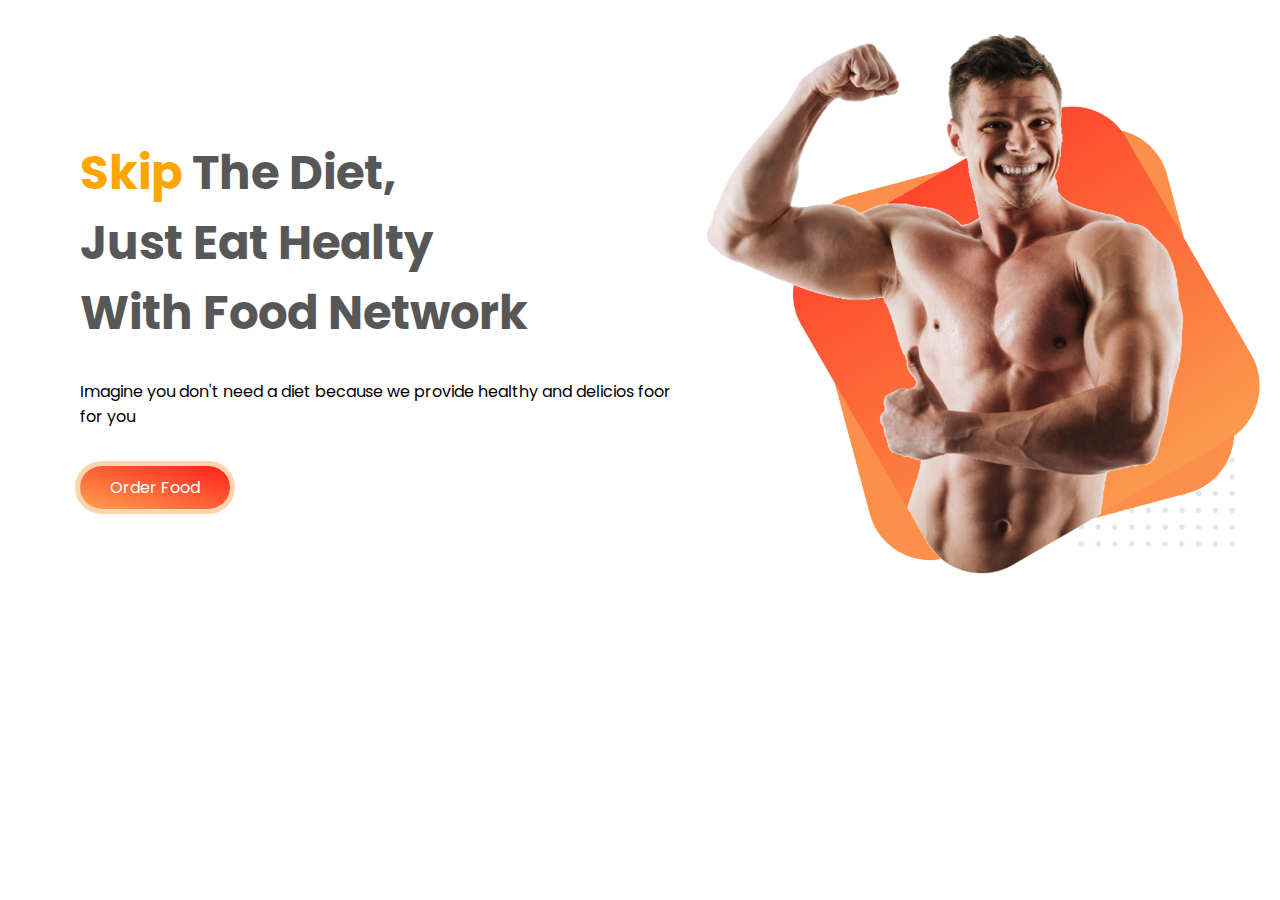
==== Practice/index.html @ eff39c61 "practice" ====
<!DOCTYPE html>
<html lang="en">
<head>
    <meta charset="UTF-8">
    <meta http-equiv="X-UA-Compatible" content="IE=edge">
    <meta name="viewport" content="width=device-width, initial-scale=1.0">
    <title>Document</title>
    <link rel="stylesheet" href="style.css">
    <link rel="preconnect" href="https://fonts.googleapis.com">
    <link rel="preconnect" href="https://fonts.gstatic.com" crossorigin>
    <link href="https://fonts.googleapis.com/css2?family=Poppins&display=swap" rel="stylesheet">
</head>
<body>
    <section class="top">
        <div class="flex">
            <div class="width-flex head-note">
                <h1><span class="skip">Skip</span> The Diet,<br>Just Eat Healty <br>With Food Network</h1>
                <p>Imagine you don't need a diet because we provide healthy and delicios foor for you</p>
                <div class="button">
                    <a class="order-button" href="#">Order Food</a>
                </div>
            </div>
            <div class="width-flex">
                <img src="body-show.png" alt="">
                
            </div>
        </div>
    </section>
</body>
</html>
---- Practice/style.css ----
body{
    margin: 0;
    padding: 0;
    font-family: 'Poppins', sans-serif;

}
.skip{
    color: orange;
}
.flex{
    width: 100%;
    display: flex;
   
}

.width-flex{
    width: 50%;
    vertical-align: middle;
    margin: auto;
   
}
h1{
    font-size: 35pt;
    font-weight: bold;
    color: #575757;


}
.flex img{
    width: 100%;

}
.head-note{
    padding-left: 80px;
}
.order-button{
    text-decoration: none;
    color: #fff;
    box-shadow: 0px 0px 0px 5px #fcd4ae;
    border-radius: 32px;
    padding: 10px 30px;
    background: linear-gradient(to right top, #FBA24F, #FF1E1E);

}
.button{
    padding-top: 30px;
}
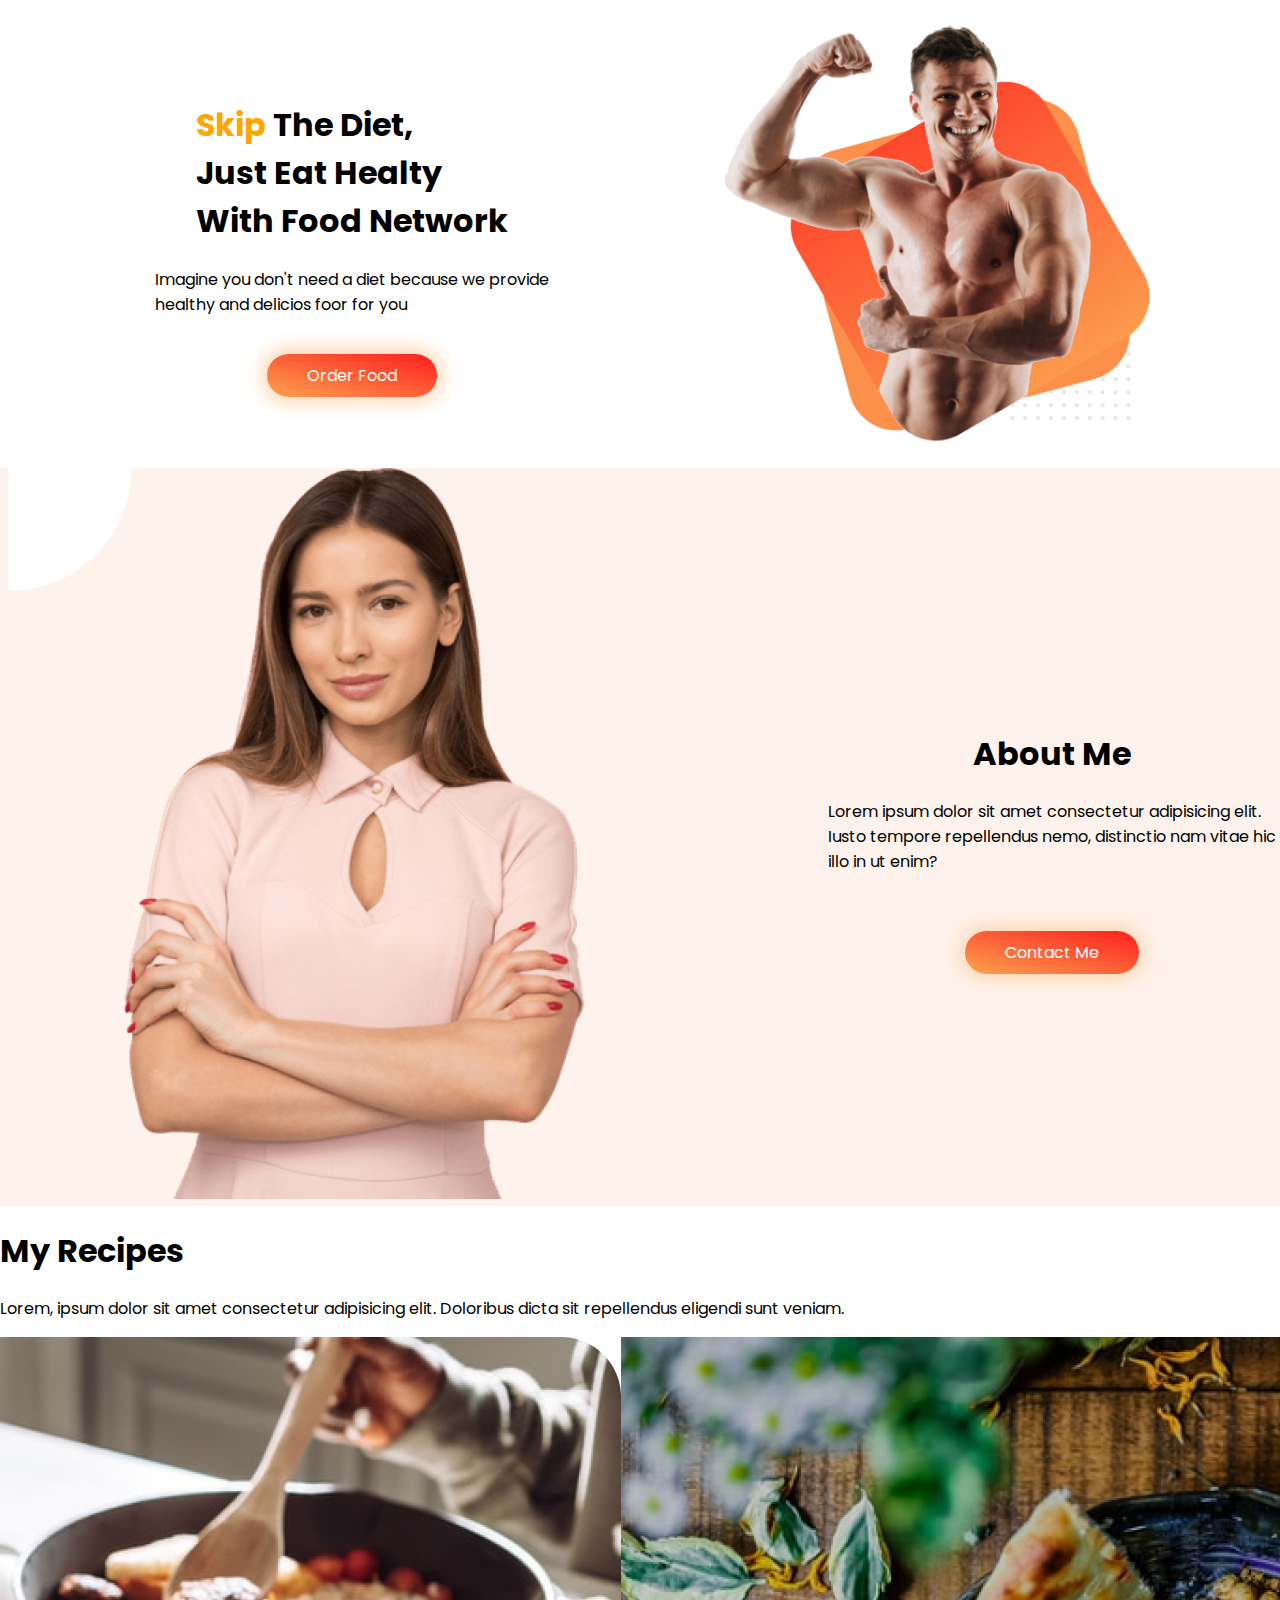
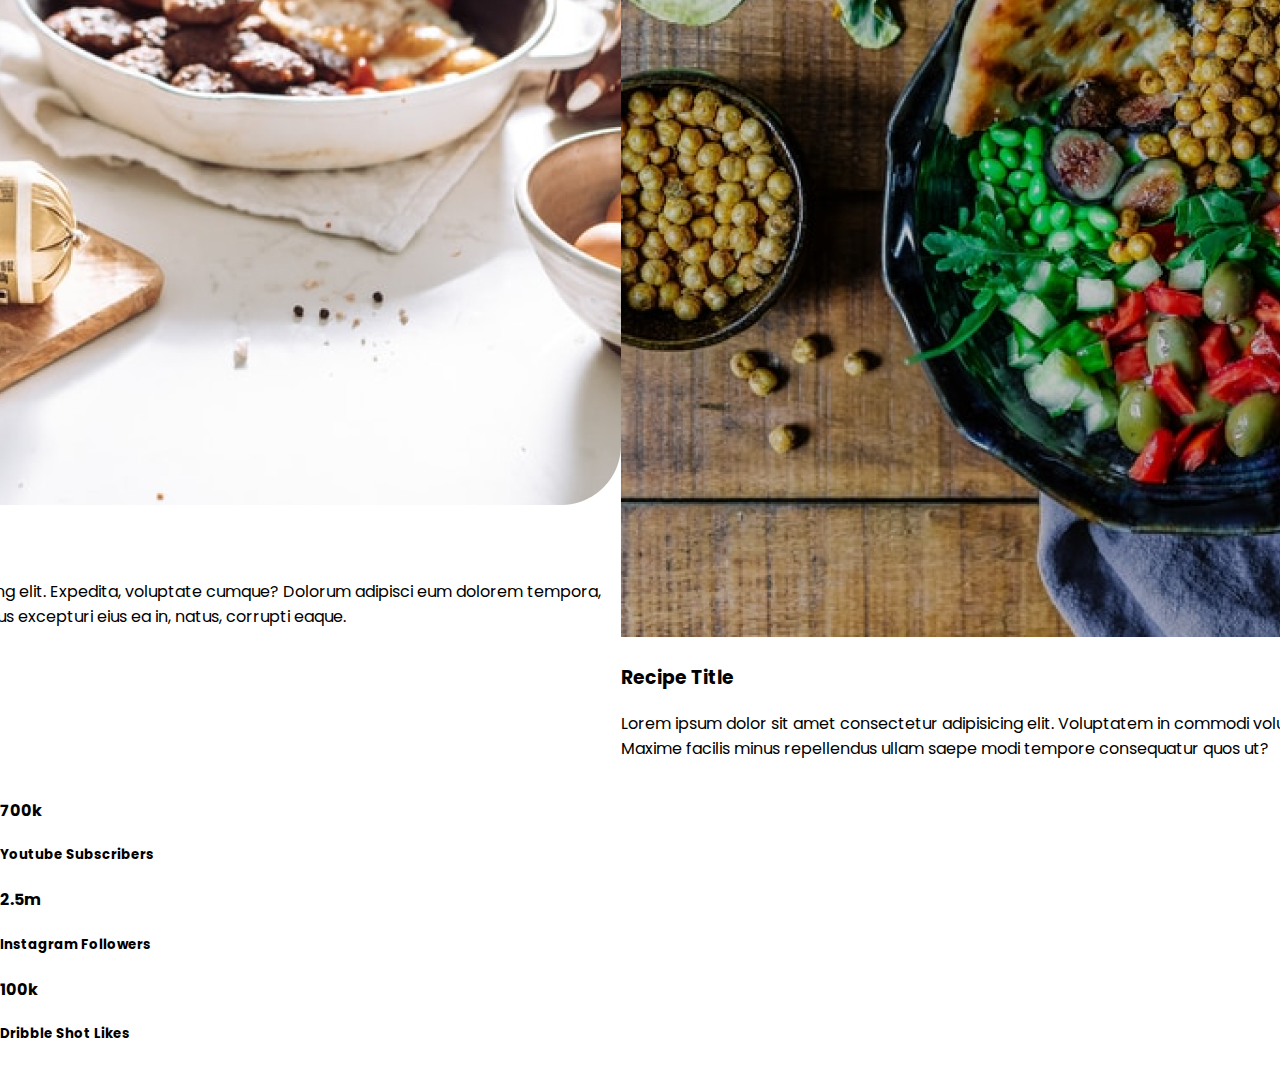
==== commit 4a786938: "practice-project" ====
--- a/Practice/index.html
+++ b/Practice/index.html
@@ -13,11 +13,11 @@
 <body>
     <section class="top">
         <div class="flex">
-            <div class="width-flex head-note">
+            <div class="width-flex">
                 <h1><span class="skip">Skip</span> The Diet,<br>Just Eat Healty <br>With Food Network</h1>
-                <p>Imagine you don't need a diet because we provide healthy and delicios foor for you</p>
-                <div class="button">
-                    <a class="order-button" href="#">Order Food</a>
+                <p class="head-paragraph">Imagine you don't need a diet because we provide <br>healthy and delicios foor for you</p>
+                <div class="order-button">
+                    <a class="button" href="#">Order Food</a>
                 </div>
             </div>
             <div class="width-flex">
@@ -26,5 +26,58 @@
             </div>
         </div>
     </section>
+    <section class="mid">
+        <div class="flex">
+            <div class="width-flex">
+                <img src="Person Image.png" alt="">
+            </div>
+            <div class="width-flex">
+                <h1>About Me</h1>
+                <p class="head-paragraph">Lorem ipsum dolor sit amet consectetur adipisicing elit.<br> Iusto tempore repellendus nemo, distinctio nam vitae hic <br>illo in ut enim?</p>
+                <div class="contact-button">
+                    <a class="button" href="#">Contact Me</a>
+                </div>
+            </div>
+        </div>
+    </section>
+    <section class="lower-part">
+        <div class="recipes">
+            <h1>My Recipes</h1>
+            <p>Lorem, ipsum dolor sit amet consectetur adipisicing elit. Doloribus dicta sit repellendus eligendi sunt veniam.</p>
+        
+        </div>
+
+        <div class="recipes-item">
+            <div class="item1">
+                <div class="item1-img">
+                    <img src="images/food/Project Cover.jpg" alt="">
+                    <h3>Recipe Title</h3>
+                    <p class="recipes-paragraph">Lorem ipsum, dolor sit amet consectetur adipisicing elit. Expedita, voluptate cumque? Dolorum adipisci eum dolorem tempora, ab reiciendis minima et similique nemo voluptatibus excepturi eius ea in, natus, corrupti eaque.</p>
+                </div>
+            </div>
+            <div class="item2">
+                <div class="item2-img">
+                    <img src="images/food/Project Cover8.png" alt="">
+                    <h3>Recipe Title</h3>
+                    <p class="recipes-paragraph">Lorem ipsum dolor sit amet consectetur adipisicing elit. Voluptatem in commodi voluptate animi distinctio id sapiente sed! Soluta, in. Maxime facilis minus repellendus ullam saepe modi tempore consequatur quos ut?</p>
+                </div>
+            </div>
+        </div>
+        <div class="ratings">
+            <div class="youtube-sub">
+                <h4>700k</h4>
+                <h5>Youtube Subscribers</h5>
+            </div>
+            <div class="insta-followers">
+                <h4>2.5m</h4>
+                <h5>Instagram Followers</h5>
+            </div>
+            <div class="dribble-likes">
+                <h4>100k</h4>
+                <h5>Dribble Shot Likes</h5>
+            </div>
+        </div>
+    </section>
+    
 </body>
 </html>--- a/Practice/style.css
+++ b/Practice/style.css
@@ -4,44 +4,81 @@
     font-family: 'Poppins', sans-serif;
 
 }
+
 .skip{
     color: orange;
 }
 .flex{
     width: 100%;
     display: flex;
+    justify-items: center;
+    
    
 }
 
+
+/*h1{
+    font-size: 32pt;
+    font-weight: bold;
+    color: #575757;
+}*/
+
 .width-flex{
     width: 50%;
-    vertical-align: middle;
     margin: auto;
-   
-}
-h1{
-    font-size: 35pt;
-    font-weight: bold;
-    color: #575757;
-
+    justify-items: center;
+    padding-left: 5%;
 
 }
-.flex img{
-    width: 100%;
+.width-flex img{
+    width: 80%;
 
 }
-.head-note{
-    padding-left: 80px;
-}
-.order-button{
+.button{
     text-decoration: none;
+    font-size: 16px;
     color: #fff;
-    box-shadow: 0px 0px 0px 5px #fcd4ae;
-    border-radius: 32px;
-    padding: 10px 30px;
+    box-shadow: 0px 0px 20px 5px #fcd4ae;
+    border-radius: 40px;
+    padding: 10px 40px;
     background: linear-gradient(to right top, #FBA24F, #FF1E1E);
 
 }
-.button{
+.order-button{
     padding-top: 30px;
 }
+.head-note{
+    margin: auto;
+    width: 50%;
+}
+.mid{
+    background-image: url(images/shapes/7.png);
+    background-repeat: no-repeat;
+    background-position: center;
+    background-size: cover;
+    width: 100%;
+    display: flex;
+    justify-items: center;
+    padding-left: 60px;
+    
+}
+.female{
+    width: 50%;
+    padding-top: 100px;
+    padding-left: 40px;
+    
+}
+.contact-button{
+    padding-top: 50px;
+}
+.recipes-item{
+    
+    display: flex;
+    justify-content: center;
+    align-items: stretch;
+    margin: 0px 200px;
+    
+}
+
+
+
